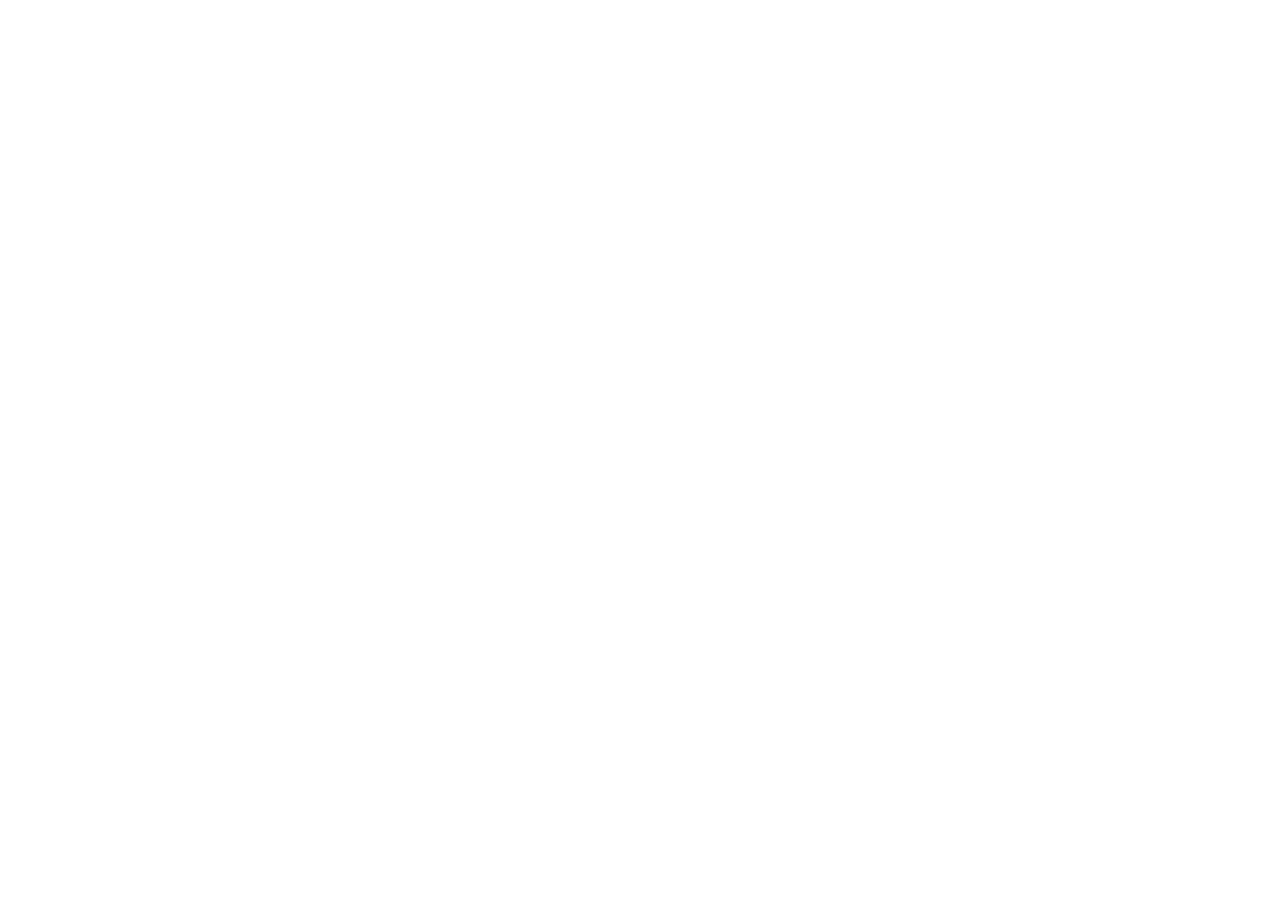
==== index.html @ d9a5ba47 "Add files via upload" ====
<!doctype html>
<html lang="nl">
	
<head>
	<meta charset="UTF-8">
	<meta name="author" content="jouw naam">
	<meta name="viewport" content="width=device-width, initial-scale=1">
	
	<title>Naam van je site en/of pagina</title>
	
	<link href="styles/style.css" rel="stylesheet">
</head>

<body>

	<script src="scripts/script.js"></script>
</body>
	
</html>
---- styles/style.css ----
/* CSS Document */
*, *::after, *::before {
  box-sizing:border-box;  
}
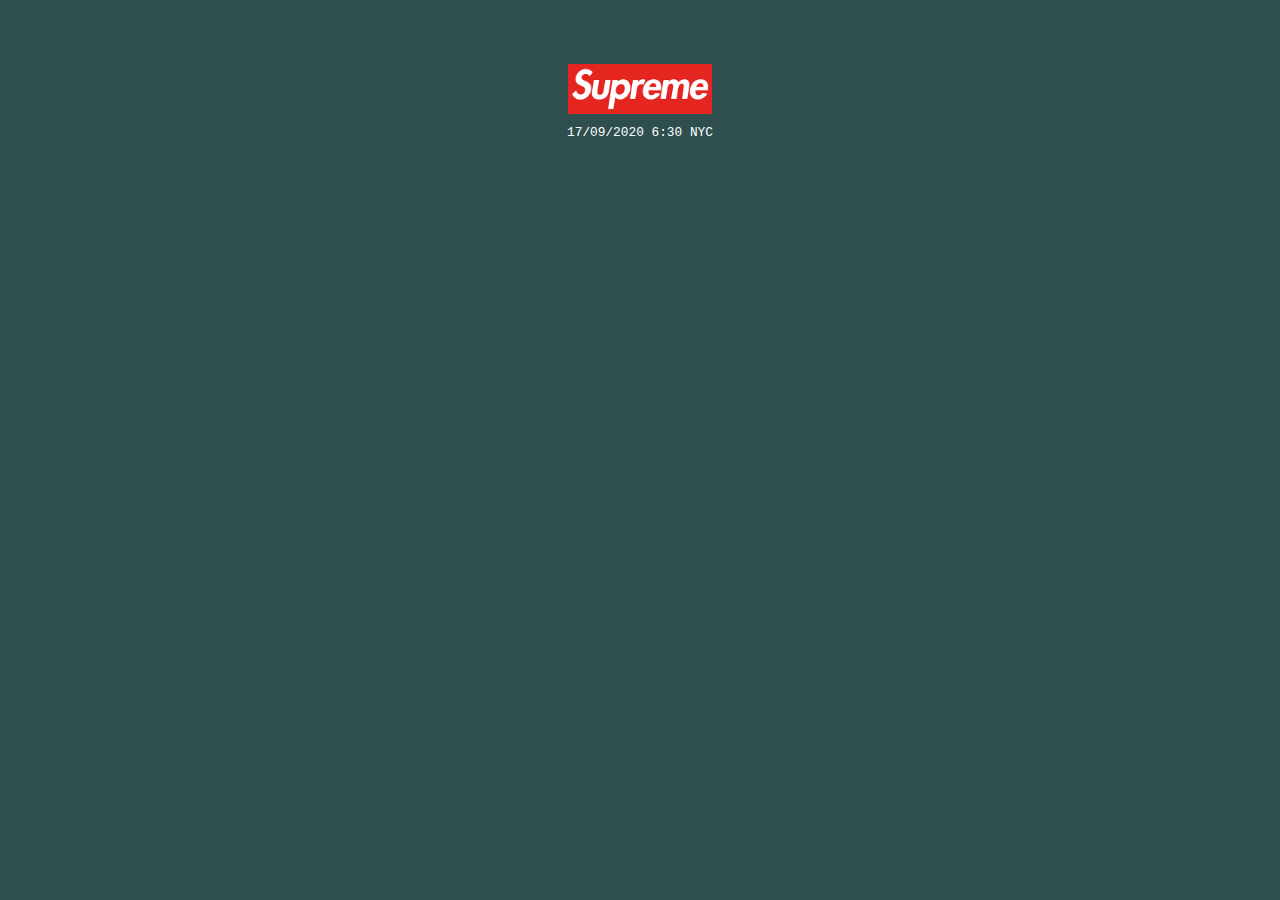
==== commit 3dc77bb3: "Add files via upload" ====
--- a/index.html
+++ b/index.html
@@ -1,19 +1,35 @@
 <!doctype html>
 <html lang="nl">
-	
+
 <head>
-	<meta charset="UTF-8">
-	<meta name="author" content="jouw naam">
-	<meta name="viewport" content="width=device-width, initial-scale=1">
-	
-	<title>Naam van je site en/of pagina</title>
-	
-	<link href="styles/style.css" rel="stylesheet">
+    <meta charset="UTF-8">
+    <meta name="author" content="Rikkert Honing">
+    <meta name="viewport" content="width=device-width, initial-scale=1">
+    <link rel="stylesheet" href="../basiswebsite/styles/style.css">
+
+    <title>Supreme</title>
+
+    <link href="styles/style.css" rel="stylesheet">
 </head>
 
 <body>
+    <header>
+        <section>
+            <img src="../basiswebsite/images/Unknown.png" alt="Supreme logo">
+            <p>17/09/2020 6:30 NYC</p>
+        </section>
+        <nav>
+            <ul>
+                <li></li>
+                <li></li>
+                <li></li>
+                <li></li>
+                <li></li>
+                <li></li>
+            </ul>
+        </nav>
+    </header>
+    <script src="scripts/script.js"></script>
+</body>
 
-	<script src="scripts/script.js"></script>
-</body>
-	
 </html>
--- a/basiswebsite/styles/style.css
+++ b/basiswebsite/styles/style.css
@@ -0,0 +1,48 @@
+/* CSS Document */
+*,
+*::after,
+*::before {
+    box-sizing: border-box;
+}
+
+* {
+    text-decoration: none;
+    list-style-type: none;
+    font-family: courier new;
+    font-weight: 100;
+    margin: 0;
+    color: white;
+}
+
+body {
+    background-color: darkslategrey;
+}
+
+
+header {
+    position: relative;
+    width: 100%;
+    background-color: darkslateygrey;
+    height: 8em;
+}
+
+section {
+    display: flex;
+    flex-direction: column;
+    align-items: center;
+}
+
+header img {
+    position: absolute;
+    width: 9em;
+    left: calc(50% - 4.5em);
+    top: 4em;
+    margin: 0;
+    padding: 0;
+}
+
+header p {
+    position: absolute;
+    top: 9.8em;
+    font-size: 0.8em;
+}
--- a/styles/style.css
+++ b/styles/style.css
@@ -1,5 +1,48 @@
 /* CSS Document */
-*, *::after, *::before {
-  box-sizing:border-box;  
+*,
+*::after,
+*::before {
+    box-sizing: border-box;
 }
 
+* {
+    text-decoration: none;
+    list-style-type: none;
+    font-family: courier new;
+    font-weight: 100;
+    margin: 0;
+    color: white;
+}
+
+body {
+    background-color: darkslategrey;
+}
+
+
+header {
+    position: relative;
+    width: 100%;
+    background-color: darkslateygrey;
+    height: 8em;
+}
+
+section {
+    display: flex;
+    flex-direction: column;
+    align-items: center;
+}
+
+header img {
+    position: absolute;
+    width: 9em;
+    left: calc(50% - 4.5em);
+    top: 4em;
+    margin: 0;
+    padding: 0;
+}
+
+header p {
+    position: absolute;
+    top: 9.8em;
+    font-size: 0.8em;
+}
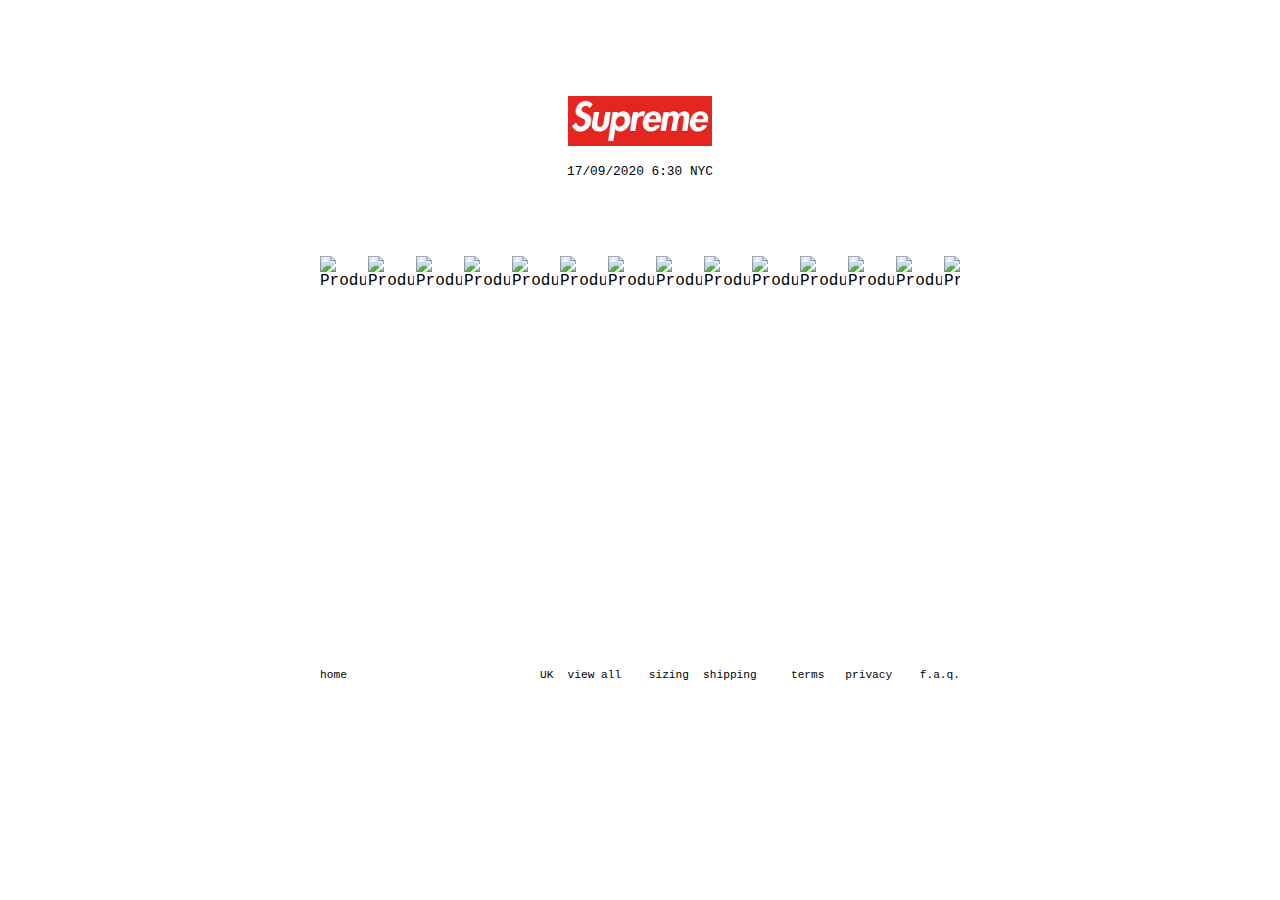
==== commit f67158ee: "Add files via upload" ====
--- a/index.html
+++ b/index.html
@@ -18,17 +18,40 @@
             <img src="../basiswebsite/images/Unknown.png" alt="Supreme logo">
             <p>17/09/2020 6:30 NYC</p>
         </section>
-        <nav>
-            <ul>
-                <li></li>
-                <li></li>
-                <li></li>
-                <li></li>
-                <li></li>
-                <li></li>
-            </ul>
-        </nav>
     </header>
+
+    <main>
+        <article>
+            <img src="../basiswebsite/images/product1.jpg" alt="Product1">
+            <img src="../basiswebsite/images/product2.jpg" alt="Product2">
+            <img src="../basiswebsite/images/product3.jpg" alt="Product3">
+            <img src="../basiswebsite/images/product4.jpg" alt="Product4">
+            <img src="../basiswebsite/images/product5.jpg" alt="Product5">
+            <img src="../basiswebsite/images/product6.jpg" alt="Product6">
+            <img src="../basiswebsite/images/product7.jpg" alt="Product7">
+            <img src="../basiswebsite/images/product8.jpg" alt="Product8">
+            <img src="../basiswebsite/images/product9.jpg" alt="Product9">
+            <img src="../basiswebsite/images/product10.jpg" alt="Product10">
+            <img src="../basiswebsite/images/product11.jpg" alt="Product11">
+            <img src="../basiswebsite/images/product11.jpg" alt="Product11">
+            <img src="../basiswebsite/images/product11.jpg" alt="Product11">
+            <img src="../basiswebsite/images/product11.jpg" alt="Product11">
+            <img src="../basiswebsite/images/product11.jpg" alt="Product11">
+            <img src="../basiswebsite/images/product11.jpg" alt="Product11">
+        </article>
+    </main>
+
+    <footer>
+        <a href="index.html">home</a>
+        <a href="#"><img src="../basiswebsite/images/ukflag.png" alt="">UK</a>
+        <a href="index.html">view all</a>
+        <a href="index.html">sizing</a>
+        <a href="index.html">shipping</a>
+        <a href="index.html">terms</a>
+        <a href="index.html">privacy</a>
+        <a href="index.html">f.a.q.</a>
+    </footer>
+
     <script src="scripts/script.js"></script>
 </body>
 
--- a/styles/style.css
+++ b/styles/style.css
@@ -5,44 +5,174 @@
     box-sizing: border-box;
 }
 
+
+/* algemene code */
 * {
     text-decoration: none;
     list-style-type: none;
     font-family: courier new;
     font-weight: 100;
     margin: 0;
-    color: white;
+    color: black;
 }
 
+
+::-webkit-scrollbar-thumb {
+    background-color: #c7c7c7;
+    /*-webkit-box-shadow: inset 0 0 6px rgba(0, 0, 0, .3);*/
+    border-radius: 1em;
+
+}
+
+::-webkit-scrollbar {
+    background-color: white;
+    z-index: 1;
+}
+
+::-webkit-scrollbar-track {
+    background-color: white;
+
+}
+
+
 body {
-    background-color: darkslategrey;
+    /*background-color: darkslategrey;*/
+    background-color: white;
 }
 
 
 header {
     position: relative;
     width: 100%;
-    background-color: darkslateygrey;
+    /*background-color: darkslateygrey;*/
+    background-color: white;
     height: 8em;
+    margin-bottom: 3em;
 }
 
-section {
-    display: flex;
-    flex-direction: column;
-    align-items: center;
-}
 
-header img {
+section img {
     position: absolute;
     width: 9em;
     left: calc(50% - 4.5em);
-    top: 4em;
+    top: 6em;
     margin: 0;
     padding: 0;
 }
 
 header p {
     position: absolute;
-    top: 9.8em;
+    top: 12.8em;
     font-size: 0.8em;
 }
+
+main {
+    position: relative;
+    width: 100%;
+}
+
+section:nth-of-type(1) {
+    display: flex;
+    flex-direction: column;
+    align-items: center;
+}
+
+article {
+    margin-top: 15em;
+    display: flex;
+    position: absolute;
+    flex-direction: row;
+    overflow: auto;
+    width: 80%;
+    max-width: 40em;
+    top: 50%;
+    left: 50%;
+    transform: translate(-50%, -50%);
+
+}
+
+article img {
+    width: 3em;
+    height: 20em;
+    border-right: solid 2px white;
+}
+
+
+footer {
+    display: grid;
+    grid-template-columns: 8fr 3fr 3fr 3fr 3fr 3fr 3fr 3fr;
+    position: relative;
+    top: 44em;
+    left: 50%;
+    transform: translate(-50%);
+    font-size: 0.7em;
+    width: 80%;
+    max-width: 640px;
+    grid-gap: 0.5em;
+}
+
+footer img {
+    width: 1.5em;
+}
+
+footer a {
+    text-align: right;
+}
+
+footer a:first-of-type {
+    text-align: left;
+}
+
+
+/* TELEFOON INSTELLINGEN */
+@media (max-width: 700px) {
+
+    section img {
+        top: 3em;
+    }
+
+    section p {
+        top: 9em;
+    }
+
+    article {
+        margin-top: 10em;
+    }
+
+    footer {
+        display: flex;
+        flex-direction: column;
+        top: 31em;
+    }
+
+    footer a {
+        text-align: left;
+    }
+
+    a {
+        margin-top: 0.5em;
+    }
+
+    footer a:last-of-type {
+        margin-bottom: 4em;
+    }
+
+
+}
+
+/*repeat(auto-fit, minmax(10em, 1fr)); 
+
+article {
+    display: grid;
+    position: relative;
+    grid-template-columns: 1fr 1fr 1fr 1fr 1fr 1fr 1fr 1fr 1fr 1fr 1fr;
+    top: 1em;
+    left: 10%;
+    right: 10%;
+    width: 80%;
+}
+top: 1em;
+    left: 10%;
+    width: 80%;
+    max-width: 40em;
+*/
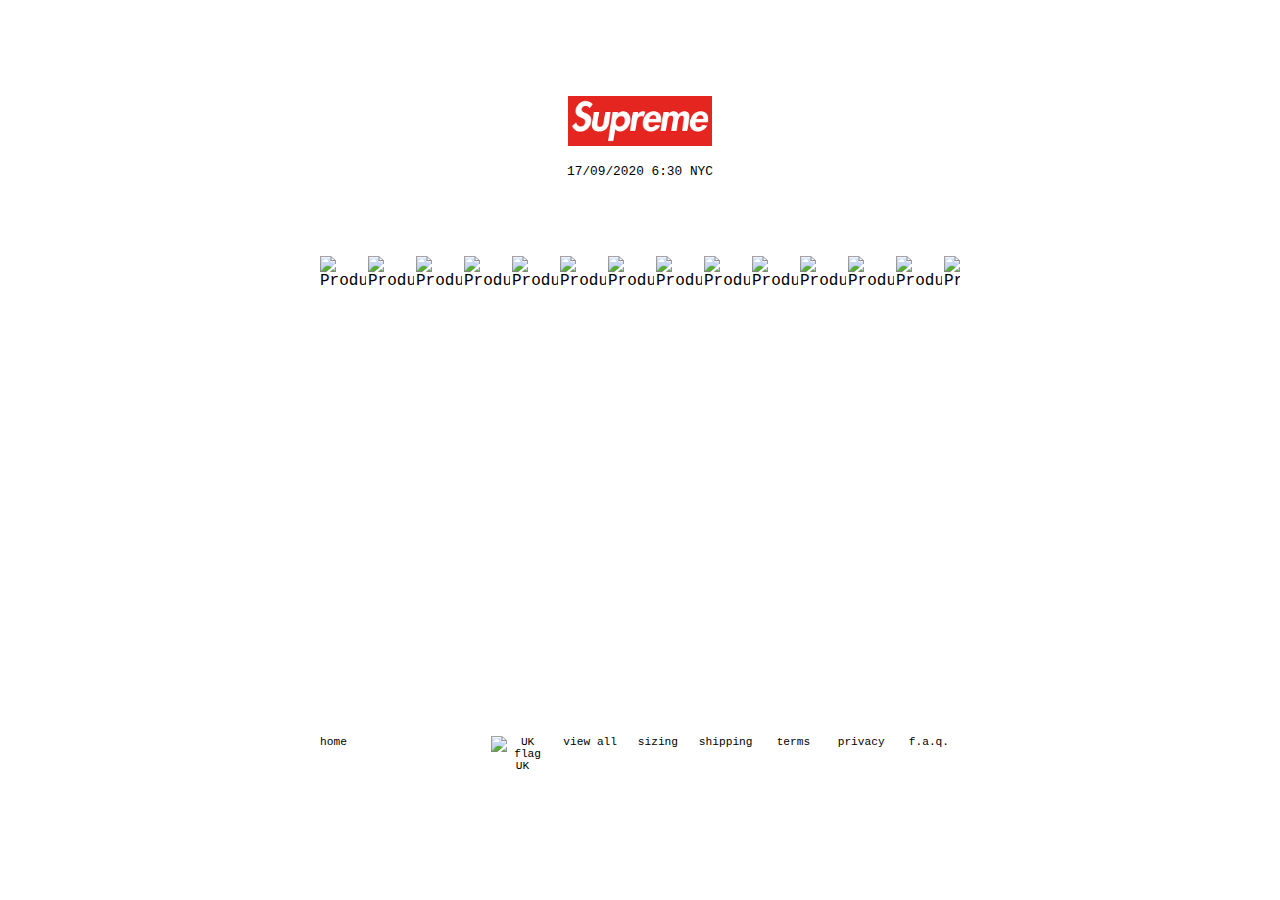
==== commit 9339cc3a: "Add files via upload" ====
--- a/index.html
+++ b/index.html
@@ -15,35 +15,51 @@
 <body>
     <header>
         <section>
-            <img src="../basiswebsite/images/Unknown.png" alt="Supreme logo">
+            <a href="index.html">
+                <img src="../basiswebsite/images/Unknown.png" alt="Supreme logo">
+            </a>
             <p>17/09/2020 6:30 NYC</p>
         </section>
     </header>
 
     <main>
-        <article>
-            <img src="../basiswebsite/images/product1.jpg" alt="Product1">
-            <img src="../basiswebsite/images/product2.jpg" alt="Product2">
-            <img src="../basiswebsite/images/product3.jpg" alt="Product3">
-            <img src="../basiswebsite/images/product4.jpg" alt="Product4">
-            <img src="../basiswebsite/images/product5.jpg" alt="Product5">
-            <img src="../basiswebsite/images/product6.jpg" alt="Product6">
-            <img src="../basiswebsite/images/product7.jpg" alt="Product7">
-            <img src="../basiswebsite/images/product8.jpg" alt="Product8">
-            <img src="../basiswebsite/images/product9.jpg" alt="Product9">
-            <img src="../basiswebsite/images/product10.jpg" alt="Product10">
-            <img src="../basiswebsite/images/product11.jpg" alt="Product11">
-            <img src="../basiswebsite/images/product11.jpg" alt="Product11">
-            <img src="../basiswebsite/images/product11.jpg" alt="Product11">
-            <img src="../basiswebsite/images/product11.jpg" alt="Product11">
-            <img src="../basiswebsite/images/product11.jpg" alt="Product11">
-            <img src="../basiswebsite/images/product11.jpg" alt="Product11">
-        </article>
+        <a href="product.html">
+            <article>
+                <img src="../basiswebsite/images/product1.jpg" alt="Product1">
+                <img src="../basiswebsite/images/product2.jpg" alt="Product2">
+                <img src="../basiswebsite/images/product3.jpg" alt="Product3">
+                <img src="../basiswebsite/images/product4.jpg" alt="Product4">
+                <img src="../basiswebsite/images/product5.jpg" alt="Product5">
+                <img src="../basiswebsite/images/product6.jpg" alt="Product6">
+                <img src="../basiswebsite/images/product7.jpg" alt="Product7">
+                <img src="../basiswebsite/images/product8.jpg" alt="Product8">
+                <img src="../basiswebsite/images/product9.jpg" alt="Product9">
+                <img src="../basiswebsite/images/product10.jpg" alt="Product10">
+                <img src="../basiswebsite/images/product11.jpg" alt="Product11">
+                <img src="../basiswebsite/images/product12.jpg" alt="Product12">
+                <img src="../basiswebsite/images/product13.jpg" alt="Product13">
+                <img src="../basiswebsite/images/product14.jpg" alt="Product14">
+                <img src="../basiswebsite/images/product15.jpg" alt="Product15">
+                <img src="../basiswebsite/images/product16.jpg" alt="Product16">
+                <img src="../basiswebsite/images/product17.jpg" alt="Product17">
+                <img src="../basiswebsite/images/product18.jpg" alt="Product18">
+                <img src="../basiswebsite/images/product19.jpg" alt="Product19">
+            </article>
+        </a>
     </main>
 
     <footer>
         <a href="index.html">home</a>
-        <a href="#"><img src="../basiswebsite/images/ukflag.png" alt="">UK</a>
+        <a href="#"><img src="../basiswebsite/images/ukflag.png" alt="UK flag">UK
+            <ul class="dropdown">
+                <li>
+                    <img src="../basiswebsite/images/frflag.png" alt="FR flag">FR
+                </li>
+                <li>
+                    <img src="../basiswebsite/images/deflag.png" alt=" DE flag">DE
+                </li>
+            </ul>
+        </a>
         <a href="index.html">view all</a>
         <a href="index.html">sizing</a>
         <a href="index.html">shipping</a>
--- a/styles/style.css
+++ b/styles/style.css
@@ -24,6 +24,10 @@
 
 }
 
+::-webkit-scrollbar-thumb:hover {
+    background-color: #6e6e6e;
+}
+
 ::-webkit-scrollbar {
     background-color: white;
     z-index: 1;
@@ -33,6 +37,7 @@
     background-color: white;
 
 }
+
 
 
 body {
@@ -58,12 +63,18 @@
     top: 6em;
     margin: 0;
     padding: 0;
+    transition: 0.5s;
+}
+
+header section img:hover {
+    transform: scale(1.3)
 }
 
 header p {
     position: absolute;
     top: 12.8em;
     font-size: 0.8em;
+    transition: 0.5s;
 }
 
 main {
@@ -97,12 +108,13 @@
     border-right: solid 2px white;
 }
 
+/*-----------------Footer algemeen----------------*/
 
 footer {
     display: grid;
     grid-template-columns: 8fr 3fr 3fr 3fr 3fr 3fr 3fr 3fr;
     position: relative;
-    top: 44em;
+    top: 50em;
     left: 50%;
     transform: translate(-50%);
     font-size: 0.7em;
@@ -112,16 +124,60 @@
 }
 
 footer img {
-    width: 1.5em;
+    width: 2em;
+    padding-right: 0.5em;
+    height: 1em;
 }
 
 footer a {
-    text-align: right;
+    text-align: center;
 }
 
 footer a:first-of-type {
     text-align: left;
 }
+
+/*------------------Footer hover---------------*/
+
+footer a:hover {
+    background-color: red;
+    color: white;
+}
+
+
+footer a ul {
+    display: none;
+    flex-direction: column;
+    padding: 0;
+
+}
+
+footer a ul li {
+    display: flex;
+    flex-direction: row;
+
+    padding-top: 0.5em;
+    justify-content: center;
+}
+
+
+footer a:nth-of-type(2):hover {
+    background-color: white;
+    color: black;
+    font-weight: bold;
+}
+
+footer a ul li:hover {
+    background-color: white;
+    color: black;
+    font-weight: bold;
+}
+
+footer a:nth-of-type(2):hover .dropdown {
+    display: flex;
+    flex-direction: column;
+}
+
 
 
 /* TELEFOON INSTELLINGEN */
@@ -142,7 +198,7 @@
     footer {
         display: flex;
         flex-direction: column;
-        top: 31em;
+        top: 32em;
     }
 
     footer a {
@@ -157,8 +213,21 @@
         margin-bottom: 4em;
     }
 
-
-}
+}
+
+/*--------------tweede pagina---------------*/
+
+
+h1 {}
+
+
+.productpage {
+    display: flex;
+    flex-direction: row;
+}
+
+
+
 
 /*repeat(auto-fit, minmax(10em, 1fr)); 
 
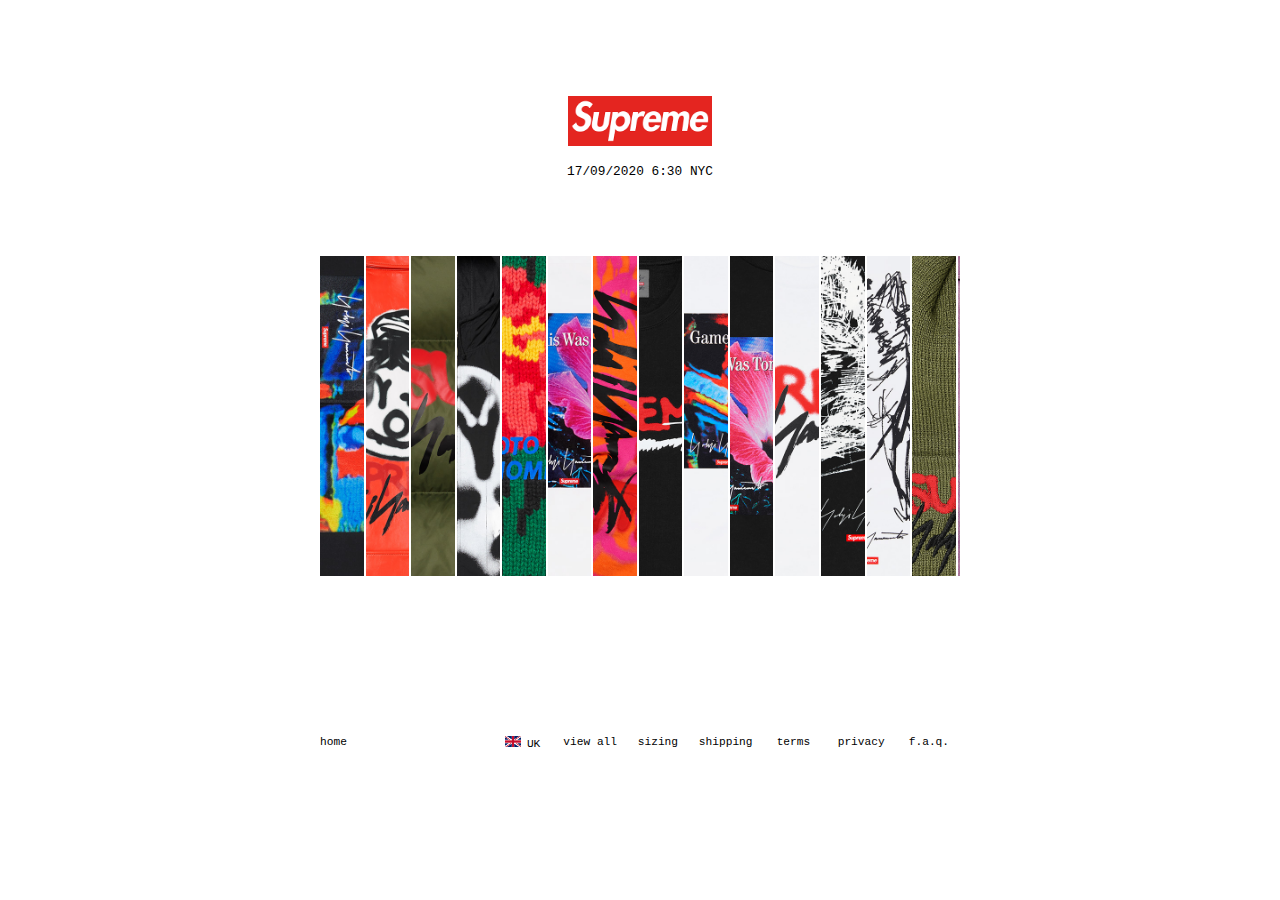
==== commit bc45bba1: "Add files via upload" ====
--- a/index.html
+++ b/index.html
@@ -5,7 +5,7 @@
     <meta charset="UTF-8">
     <meta name="author" content="Rikkert Honing">
     <meta name="viewport" content="width=device-width, initial-scale=1">
-    <link rel="stylesheet" href="../basiswebsite/styles/style.css">
+    <link rel="stylesheet" href="styles/style.css">
 
     <title>Supreme</title>
 
@@ -16,47 +16,46 @@
     <header>
         <section>
             <a href="index.html">
-                <img src="../basiswebsite/images/Unknown.png" alt="Supreme logo">
+                <img src="images/unknown.png" alt="Supreme logo">
             </a>
             <p>17/09/2020 6:30 NYC</p>
         </section>
     </header>
-
     <main>
         <a href="product.html">
             <article>
-                <img src="../basiswebsite/images/product1.jpg" alt="Product1">
-                <img src="../basiswebsite/images/product2.jpg" alt="Product2">
-                <img src="../basiswebsite/images/product3.jpg" alt="Product3">
-                <img src="../basiswebsite/images/product4.jpg" alt="Product4">
-                <img src="../basiswebsite/images/product5.jpg" alt="Product5">
-                <img src="../basiswebsite/images/product6.jpg" alt="Product6">
-                <img src="../basiswebsite/images/product7.jpg" alt="Product7">
-                <img src="../basiswebsite/images/product8.jpg" alt="Product8">
-                <img src="../basiswebsite/images/product9.jpg" alt="Product9">
-                <img src="../basiswebsite/images/product10.jpg" alt="Product10">
-                <img src="../basiswebsite/images/product11.jpg" alt="Product11">
-                <img src="../basiswebsite/images/product12.jpg" alt="Product12">
-                <img src="../basiswebsite/images/product13.jpg" alt="Product13">
-                <img src="../basiswebsite/images/product14.jpg" alt="Product14">
-                <img src="../basiswebsite/images/product15.jpg" alt="Product15">
-                <img src="../basiswebsite/images/product16.jpg" alt="Product16">
-                <img src="../basiswebsite/images/product17.jpg" alt="Product17">
-                <img src="../basiswebsite/images/product18.jpg" alt="Product18">
-                <img src="../basiswebsite/images/product19.jpg" alt="Product19">
+                <img src="images/product1.jpg" alt="Product1">
+                <img src="images/product2.jpg" alt="Product2">
+                <img src="images/product3.jpg" alt="Product3">
+                <img src="images/product4.jpg" alt="Product4">
+                <img src="images/product5.jpg" alt="Product5">
+                <img src="images/product6.jpg" alt="Product6">
+                <img src="images/product7.jpg" alt="Product7">
+                <img src="images/product8.jpg" alt="Product8">
+                <img src="images/product9.jpg" alt="Product9">
+                <img src="images/product10.jpg" alt="Product10">
+                <img src="images/product11.jpg" alt="Product11">
+                <img src="images/product12.jpg" alt="Product12">
+                <img src="images/product13.jpg" alt="Product13">
+                <img src="images/product14.jpg" alt="Product14">
+                <img src="images/product15.jpg" alt="Product15">
+                <img src="images/product16.jpg" alt="Product16">
+                <img src="images/product17.jpg" alt="Product17">
+                <img src="images/product18.jpg" alt="Product18">
+                <img src="images/product19.jpg" alt="Product19">
             </article>
         </a>
     </main>
 
     <footer>
         <a href="index.html">home</a>
-        <a href="#"><img src="../basiswebsite/images/ukflag.png" alt="UK flag">UK
+        <a href="#"><img src="images/ukflag.png" alt="UK flag">UK
             <ul class="dropdown">
                 <li>
-                    <img src="../basiswebsite/images/frflag.png" alt="FR flag">FR
+                    <img src="images/frflag.png" alt="FR flag">FR
                 </li>
                 <li>
-                    <img src="../basiswebsite/images/deflag.png" alt=" DE flag">DE
+                    <img src="images/deflag.png" alt=" DE flag">DE
                 </li>
             </ul>
         </a>
